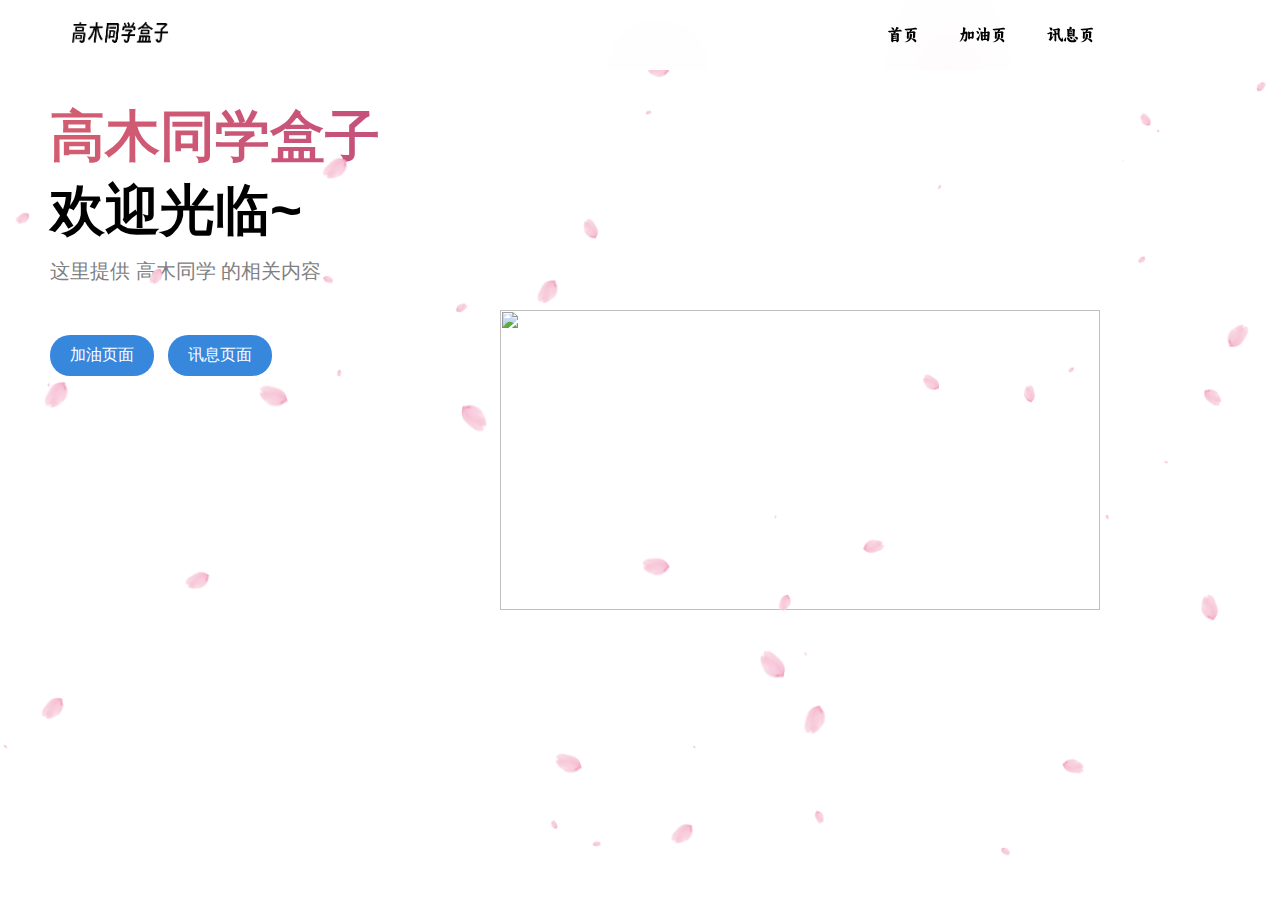
==== index.html @ dd445892 "1" ====
<!DOCTYPE html>
<html lang="en">
<head>
    <meta charset="UTF-8">
    <meta name="viewport" content="width=device-width, initial-scale=1.0">
    <title>高木同学盒子</title>
    <link rel="stylesheet" href="./css/style.css">
    <link rel="stylesheet" href="./css/main.css">
    <style>
    </style>
    <script src="js/jquery.js"></script>
    <script src="js/navbar.js"></script>
    <script src="js/sakura.js"></script>
</head>
<body>
    <div class="header">
        <div class="center">
            <a href="http://127.0.0.1:5501/">
                <img src="./logo.png" alt="takagi-box">
            </a>
            <div class="links">
                <button class="closemenu"><span class="l"></span><span class="r"></span></button>
                <a href="http://127.0.0.1:5501/" class="link">首页</a>
                <a href="http://127.0.0.1:5501/cheer/" class="link">加油页</a>
                <a href="http://127.0.0.1:5501/news/" class="link">讯息页</a>
            </div>
            <button class="openmenu"><span></span><span></span><span></span></button>
            <div class="menubg"></div>
        </div>
    </div>
    <div class="page">
        <div class="des">
            <p class="color bold">高木同学盒子</p>
            <p class="bold">欢迎光临~</p>
            <p class="grey">这里提供 高木同学 的相关内容</p>
            <span><img src="https://bu.dusays.com/2023/09/23/650ec162df88e.png" alt=""></span>
        </div>
        <div class="button">
            <button class="button" onclick="window.location.href='./cheer/index.html';">加油页面</button>
            <button class="button2" onclick="window.location.href='/news/index.html';">讯息页面</button>
        </div>
    </div>
</body>
</html>
---- css/style.css ----
* {
    margin: 0;
    padding: 0;
}
@font-face {
    font-family: 'dk';
    src: url('../font/dk.woff2') format('woff2');
}

html {
    scroll-behavior:smooth;
    scrollbar-width: none;
}

html::-webkit-scrollbar {
    width: 0;
}

body {
    font-family: dk!important;
}


.header {
    position: fixed;
    top: 0;
    width: 100vw;
    display: flex;
    flex-direction: column;
    align-items: center;
    background: rgba(255, 255, 255, .4);
    backdrop-filter: blur(30px);
    z-index: 10;
}

.header .center {
    height: 70px;
    box-sizing: border-box;
    padding: 20px 45px;
    display: flex;
    flex-direction: row;
    align-items: center;
    justify-content: space-between;
}

@media screen and (min-width: 1100px) {
    .header .center {
        width: 1050px;
    }
}
@media screen and (min-width: 900px) and (max-width: 1100px) {
    .header .center {
        width: 900px;
    }
}
@media screen and (max-width: 900px) {
    .header .center {
        width: 100%;
    }
}

.header img {
    width: 120px;
    margin-left: 0px;
}

.header .links {
    display: flex;
}

@media screen and (min-width: 900px) {
    .header img {
        margin-left: -100px;
    }

    .header .links {
        padding-right: 10px;
    }

    .header .link {
        color: #000;
        padding: 9px 15px;
        margin-left: 10px;
        border-radius: 2px;
        text-decoration: none;
        transition: 200ms;
    }

    .header .link:hover {
        background: pink;
        border-radius: 20px;
    }

    .header .closemenu {
        display: none;
    }

    .header .openmenu {
        display: none;
    }

    .header .menubg {
        display: none;
    }
}

@media screen and (max-width: 900px) {
    /* 菜单展开后的面板 */
    .header .links {
        position: fixed;
        top: 0;
        right: -190px;
        width: 180px;
        height: 100vh;
        padding: 0;
        transform: translateX(0);
        flex-direction: column;
        align-items: start;
        background: rgba(255, 255, 255, .2);
        backdrop-filter: blur(30px);
        transition: transform 250ms;
        z-index: 20;
    }

    .header .menuopen .links {
        transform: translateX(-190px);
    }

    .header .link {
        margin: 0;
        padding: 10px 25px;
        width: 100%;
        box-sizing: border-box;
        color: #fff;
        text-decoration: none;
    }

    .header .closemenu {
        all: unset;
        height: 70px;
        width: 100%;
        box-sizing: border-box;
        padding: 20px 25px 20px 25px;
        position: relative;
    }

    .header .closemenu span {
        position: absolute;
        top: 30px;
        left: 35px;
        display: inline-block;
        height: 20px;
        width: 1px;
        background: pink;
    }

    .header .closemenu .l {
        transform: rotate(45deg);
    }

    .header .closemenu .r {
        transform: rotate(-45deg);
    }

    .header .openmenu {
        all: unset;
        display: flex;
        flex-direction: column;
        justify-content: space-between;
        width: 1.5rem;
        height: 1.2rem;
    }

    .header .openmenu span {
        display: inline-block;
        width: 100%;
        height: 1px;
        background: #000;
    }

    .header .menubg {
        position: fixed;
        top: 0;
        left: 0;
        width: 100vw;
        height: 120vh;
        background: rgba(0, 0, 0, .25);
        opacity: 0;
        visibility: hidden;
        transition: opacity 250ms, visibility 0ms 250ms;
    }

    .header .menuopen .menubg {
        opacity: 1;
        visibility: visible;
        transition: opacity 250ms;
    }
}
---- css/main.css ----
.content .card {
    position: relative;
  }
  .content .card .show-wrapper {
    z-index: 10;
    transition: 0.4s;
  }
  .content .card .show-wrapper .pic-wrapper {
    width: 300px;
    height: 300px;
    transition: 0.4s;
  }
  .content .card .show-wrapper .pic-wrapper video {
    width: 100%;
    height: 100%;
    border-radius: 20px;
  }
  .content .card .show-wrapper .title {
    margin: 10px 0;
  }
  .content .card .show-wrapper .show-info {
    display: flex;
    flex-direction: row;
    color: #cccccc;
    justify-content: space-between;
  }
  .content .card .show-wrapper .show-info .show-info-item svg {
    width: 30px;
    height: 30px;
    vertical-align: middle;
  }
  .content .card .hover-wrapper {
    display: none;
    position: relative;
    flex-direction: column;
    align-items: center;
    opacity: 1;
    transition: 0.5s;
  }
  .content .card .hover-wrapper .hover-info {
    display: flex;
    flex-direction: row;
    justify-content: center;
    height: 100%;
    font-size: 2vw;
  }
  .content .card .hover-wrapper .hover-info .info-item {
    display: flex;
    flex-direction: column;
    justify-content: center;
    align-items: center;
  }
  .content .card .hover-wrapper .hover-info .info-item .info-item-title {
    font-size: 0.8vw;
    color: #cccccc;
  }
  .content .card .hover-wrapper .hover-info .line {
    width: 2px;
    height: 4vh;
    margin: 0 1vw;
    background: #cccccc;
  }
  .content .card .hover-wrapper .btn {
    width: 90%;
    height: 40px;
    margin-top: 2vh;
    border-radius: 50px;
    background-color: rgb(67, 119, 216);
    border: 0;
    font-size: 1vw;
    cursor: pointer;
    color: #fff;
  }
  .content .card .background {
    background-color: #fff;
    position: absolute;
    top: 0;
    left: 0;
    right: 0;
    bottom: 0;
    border-radius: 20px;
    z-index: -1;
    transition: 0.5s;
    transform: scale(0.2, 0.9);
    opacity: 0;
    height: 80%;
    box-shadow: 0px 10px 32px 1px rgb(221, 219, 219);
    background-image: linear-gradient(rgba(255, 255, 255, 0.4) 0%, rgba(255, 255, 255, 0.7) 20%, rgb(255, 255, 255) 60%, rgb(255, 255, 255) 100%), url(./asset/bg.png);
    background-size: cover;
    background-repeat: no-repeat;
    background-position: top;
  }
  .content .card:hover .show-wrapper {
    transform: translateY(-25%);
  }
  .content .card:hover .show-wrapper .pic-wrapper {
    transform: scale(0.8);
  }
  .content .card:hover .show-wrapper .title {
    animation: nameAmt 0.5s ease-in-out forwards;
  }
  .content .card:hover .show-wrapper .show-info {
    opacity: 0;
  }
  .content .card:hover .hover-wrapper {
    animation: hoverWrapperAmt 0.5s ease-in-out forwards;
    display: flex;
    transform: translateY(-100%);
  }
  .content .card:hover .background {
    opacity: 1;
    transform: scale(1.1);
  }
  
  @keyframes nameAmt {
    0% {
      opacity: 0;
      text-align: center;
    }
    100% {
      opacity: 1;
      text-align: center;
      transform: translateY(-55%);
    }
  }
  @keyframes hoverWrapperAmt {
    0% {
      opacity: 0;
    }
    100% {
      opacity: 1;
    }
  }/*# sourceMappingURL=style.css.map */
  .page {
    margin-top: 100px;
    padding-left: 50px;
  }

  /* 首页总体 */
  .page .bold {
    font-size: 55px;
    font-family: "Microsoft YaHei", sans-serif;
    font-weight: bold;
  }

  .color {
    background-image: linear-gradient(to right, rgb(211, 93, 112), rgb(157, 49, 157)); /* 从粉色到紫色的渐变 */
    -webkit-background-clip: text; /* Webkit browsers */
    background-clip: text;
    color: transparent; /* 隐藏文本实际颜色 */
  }
/* 彩色字体 */
  .grey {
    margin-top: 10px;
    font-size: 20px;
    color: gray;
    font-family: "Microsoft YaHei", sans-serif;
  }

  .page button {
    display: inline-block;
    padding: 10px 20px;
    border: none;
    margin-top: 50px;
    border-radius: 20px; /* 圆角半径 */
    background-color: #3787dd; /* 按钮背景色 */
    color: #ffffff; /* 文字颜色 */
    font-size: 16px;
    cursor: pointer;
    text-decoration: none;
  }
  .page button:hover {
    background-color: #007bff
  }
  .button2 {
    margin-left: 10px;
  }
/* 主页跳转按键 */

@media screen and (min-width: 900px) {
  .des img {
    position: absolute;
    height: 300px;
    width: 600px;
    left: 500px;
    bottom: 290px;
  }
}

@media screen and (max-width: 900px) {
  /* 菜单展开后的面板 */
  .des img {
    display: none;
  }
}
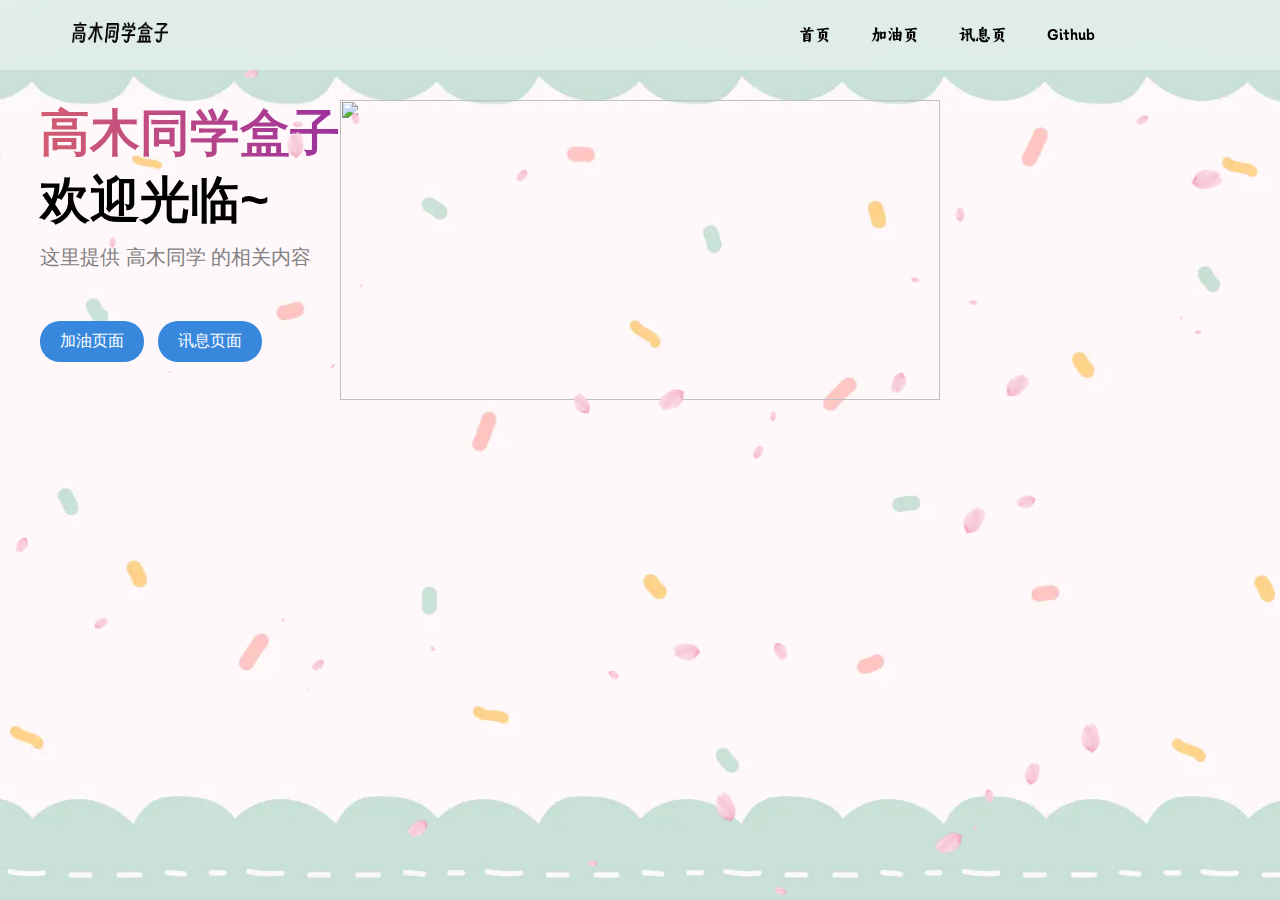
==== commit f2e707d7: "V1.1" ====
--- a/index.html
+++ b/index.html
@@ -15,14 +15,15 @@
 <body>
     <div class="header">
         <div class="center">
-            <a href="http://127.0.0.1:5501/">
+            <a href="#">
                 <img src="./logo.png" alt="takagi-box">
             </a>
             <div class="links">
                 <button class="closemenu"><span class="l"></span><span class="r"></span></button>
-                <a href="http://127.0.0.1:5501/" class="link">首页</a>
-                <a href="http://127.0.0.1:5501/cheer/" class="link">加油页</a>
-                <a href="http://127.0.0.1:5501/news/" class="link">讯息页</a>
+                <a href="./index.html" class="link">首页</a>
+                <a href="./cheer/index.html" class="link">加油页</a>
+                <a href="./news/index.html" class="link">讯息页</a>
+                <a href="https://github.com/nanzhi63/takagi-box" class="link">Github</a>
             </div>
             <button class="openmenu"><span></span><span></span><span></span></button>
             <div class="menubg"></div>
@@ -30,10 +31,13 @@
     </div>
     <div class="page">
         <div class="des">
-            <p class="color bold">高木同学盒子</p>
+            
+            <div class="middle">
+                <p class="color bold">高木同学盒子</p>
+                <img src="https://bu.dusays.com/2023/09/23/650ec162df88e.png" alt="">
+            </div>
             <p class="bold">欢迎光临~</p>
             <p class="grey">这里提供 高木同学 的相关内容</p>
-            <span><img src="https://bu.dusays.com/2023/09/23/650ec162df88e.png" alt=""></span>
         </div>
         <div class="button">
             <button class="button" onclick="window.location.href='./cheer/index.html';">加油页面</button>
--- a/css/main.css
+++ b/css/main.css
@@ -133,23 +133,28 @@
   }/*# sourceMappingURL=style.css.map */
   .page {
     margin-top: 100px;
-    padding-left: 50px;
+    padding-left: 40px;
   }
 
   /* 首页总体 */
   .page .bold {
-    font-size: 55px;
+    font-size: 50px;
     font-family: "Microsoft YaHei", sans-serif;
     font-weight: bold;
   }
 
   .color {
+    display: inline-block;
+    vertical-align: middle;
     background-image: linear-gradient(to right, rgb(211, 93, 112), rgb(157, 49, 157)); /* 从粉色到紫色的渐变 */
     -webkit-background-clip: text; /* Webkit browsers */
     background-clip: text;
     color: transparent; /* 隐藏文本实际颜色 */
   }
 /* 彩色字体 */
+  .middle {
+    white-space: nowrap; /* 防止换行 */
+  }
   .grey {
     margin-top: 10px;
     font-size: 20px;
@@ -182,8 +187,6 @@
     position: absolute;
     height: 300px;
     width: 600px;
-    left: 500px;
-    bottom: 290px;
   }
 }
 
@@ -192,4 +195,12 @@
   .des img {
     display: none;
   }
+}
+
+body {
+  background-image: url('../images/bg.webp'); 
+  background-repeat: no-repeat;
+  background-attachment: fixed;
+  background-size: cover;
+  background-position: center;
 }